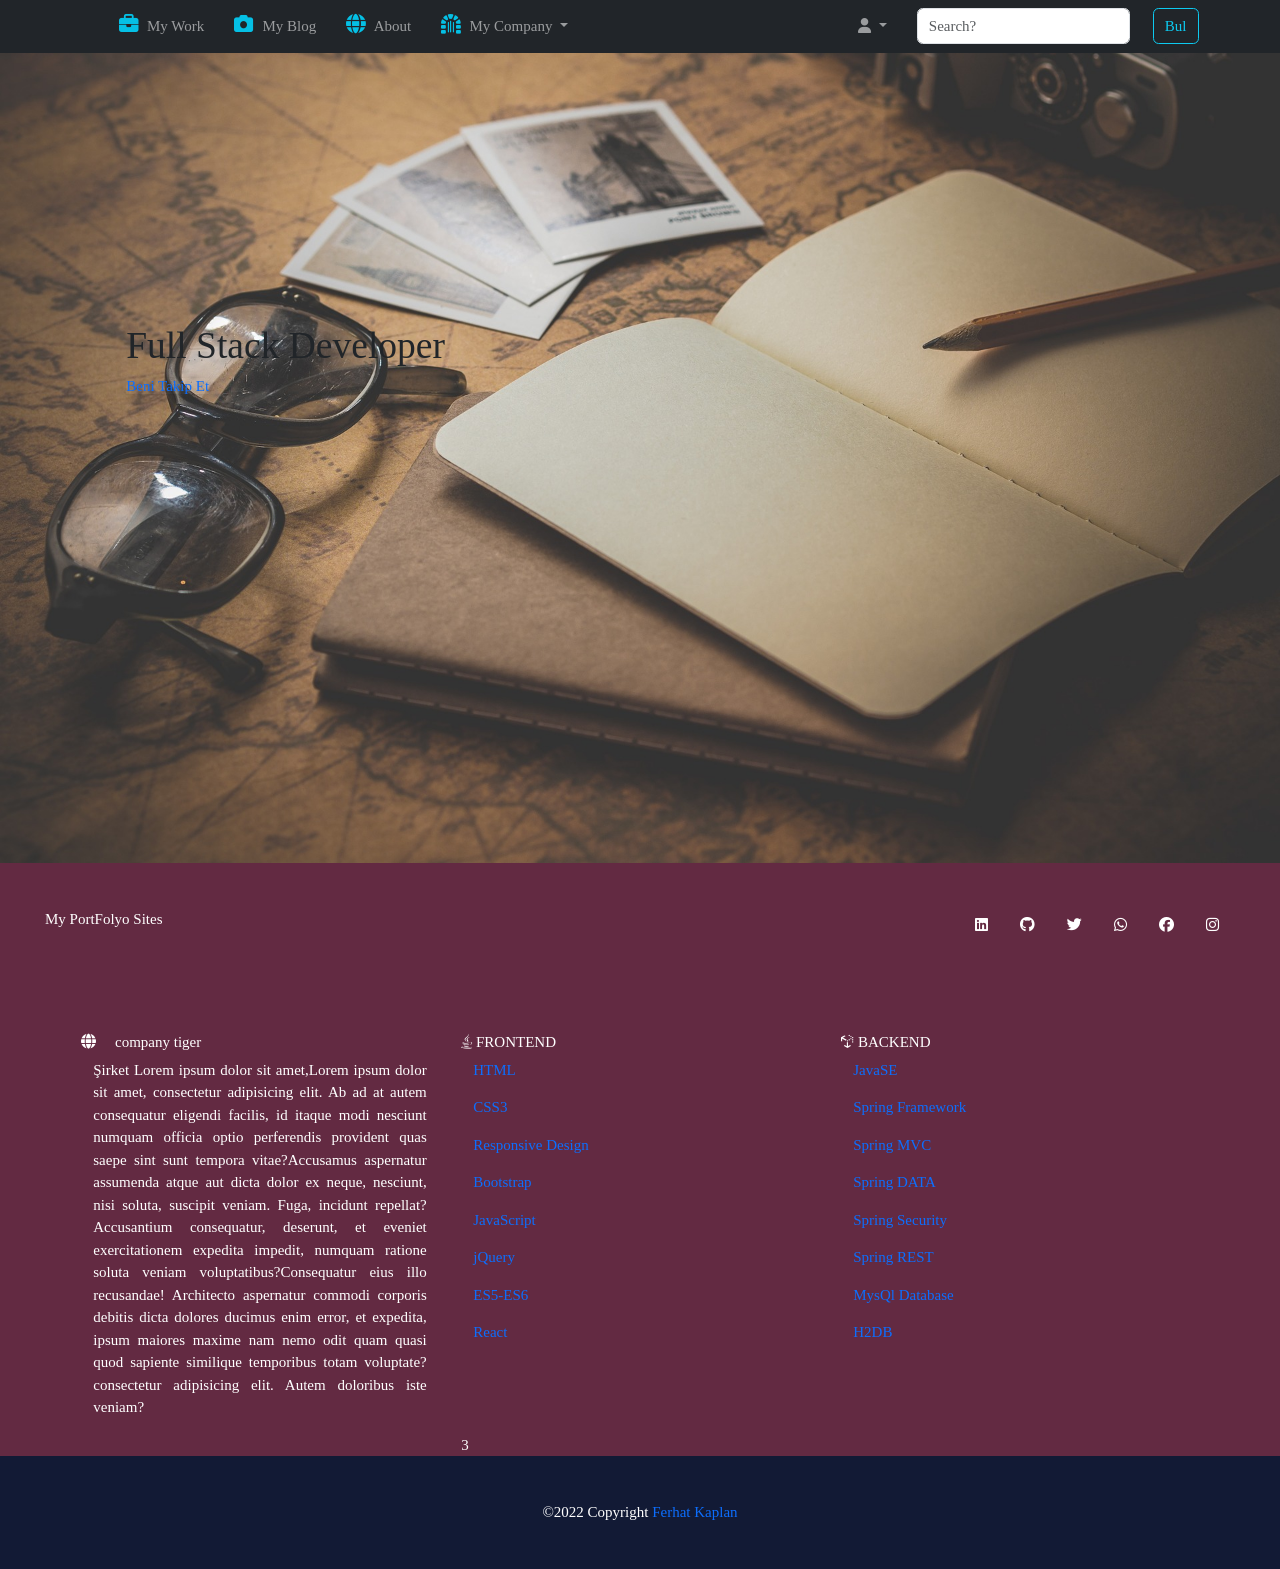
==== frontend/index.html @ b4050d9c "header" ====
<!doctype html>
<html lang="tr">

<!-- title-->
<title>My Portfolyo Sites</title>

<!-- favicon -->
<link rel="icon" href="pictures/favicon.png" />

<!-- Turkce karakter -->
<meta charset="utf-8" />

<!-- responsive design -->
<meta name="viewport" content="width=device-width, initial-scale=1, shrink-to-fit=no">

<!-- seo -->
<meta name="keywords" content="html5,css3,js,jquery,bootstrap,react,es5,es6" />
<meta name="description" content="my portfolyo sites, html5,css3,js,jquery,bootstrap,seo" />
<meta name="author" content="Ferhat Kaplan" />

<!-- Google Fonts-->
<link href="https://fonts.googleapis.com/css2?family=Crimson+Text&family=Josefin+Sans:ital,wght@1,300&family=Quicksand:wght@300&display=swap" rel="stylesheet">

<!-- Font awesome-->
<link rel="stylesheet" href="https://cdnjs.cloudflare.com/ajax/libs/font-awesome/6.1.1/css/all.min.css" />

<!-- Bootstrap CSS v5.0.2 -->
<link rel="stylesheet" href="https://cdn.jsdelivr.net/npm/bootstrap@5.0.2/dist/css/bootstrap.min.css">

<!-- jquery UI -->
<link rel="stylesheet" href="//code.jquery.com/ui/1.13.1/themes/base/jquery-ui.css">
<link rel="stylesheet" href="/resources/demos/style.css">
<script src="https://code.jquery.com/jquery-3.6.0.js"></script>
<script src="https://code.jquery.com/ui/1.13.1/jquery-ui.js"></script>

<!-- react libraries -->
<script crossorigin src="https://unpkg.com/react@17/umd/react.development.js"></script>
<script crossorigin src="https://unpkg.com/react-dom@17/umd/react-dom.development.js"></script>

<!-- animate CSS-->
<link rel="stylesheet" href="css/animate.min.css">

<!-- wow js-->
<script src="js/wow.min.js"></script>
<script>
    new WOW().init()
</script>

<!--sweet alert-->
<script src="https://unpkg.com/sweetalert/dist/sweetalert.min.js"></script>

<!-- External CSS -->
<link rel="stylesheet" href="style.css">

<head>

    <body data-bs-spy="scroll" data-bs-target="#navbar">
        <!-- start codes -->
        <!--  navbar start -->
        <nav class="navbar navbar-expand-lg navbar-dark bg-dark" id="navbar">
            <!-- <div class="container-fluid">  -->
                <div class="container">
                         <!-- LOGO -->
                    <!--div#my_logo>a>img -->
                    <div id="my_logo">
                        <a class="navbar-brand" href="index.html">
                            <img id="my_logo_pic" src="pic/tiger-3297540.png" alt="">
                        </a>
                    </div>

                <button class="navbar-toggler" type="button" data-bs-toggle="collapse" data-bs-target="#navbarSupportedContent" aria-controls="navbarSupportedContent" aria-expanded="false" aria-label="Toggle navigation">
                    <span class="navbar-toggler-icon"></span>
                </button>
                <div class="collapse navbar-collapse" id="navbarSupportedContent">
                    <ul class="navbar-nav me-auto mb-2 mb-lg-0 " id="navbar_icon" >

                        <li class="nav-item">
                            <a class="nav-link" href="my_work"> <i class="fa-solid fa-briefcase ms-3"></i> My Work </a>
                        </li>
                        <li class="nav-item">
                            <a class="nav-link" href="blog">  <i class="fa-solid fa-camera ms-3"></i>  My Blog </a>
                        </li>
                        </li>
                        <li class="nav-item">
                            <a class="nav-link" href="about"> <i class="fa-solid fa-globe ms-3"></i>  About </a>
                        </li>
                        <li>
                        <li class="nav-item dropdown">
                            <a class="nav-link dropdown-toggle" href="#" role="button" data-bs-toggle="dropdown" aria-expanded="false">
                                <i class="fa-solid fa-dungeon ms-3"></i>  My Company
                            </a>
                            <ul class="dropdown-menu">
                                <li><a class="dropdown-item" href="#">News</a></li>
                                <li><a class="dropdown-item" href="#">Ability</a></li>
                                <li><hr class="dropdown-divider"></li>
                                <li><a class="dropdown-item" href="#">Something else </a></li>
                            </ul>
                        </li>
                    </ul>
                    <div class="d-flex align-items-center me-4 " id="right_navbar">
                        <ul class="navbar-nav me-auto mb-2 mb-lg-0">
                        <li class="nav-item dropdown">
                            <a class="nav-link dropdown-toggle" href="#" role="button" data-bs-toggle="dropdown" aria-expanded="false">
                                <i class="fa-solid fa-user"></i></i>
                            </a>
                            <ul class="dropdown-menu">
                                <li><a class="dropdown-item" href="#"  data-bs-toggle="modal" data-bs-target="#login">Login</a></li>
                                <li><hr class="dropdown-divider"></li>
                                <li><a class="dropdown-item" href="#"  data-bs-toggle="modal" data-bs-target="#regiser">Register </a></li>
                            </ul>


                        </li>
                    </div>

                    <form class="d-flex" role="search">
                        <input class="form-control me-4" type="search" placeholder="Search?" aria-label="Search">
                        <button class="btn btn-outline-info" type="submit">Bul</button>
                    </form>
                </div>
            </div>
        </nav>
    <!--  navbar end -->
    <!-- Modal Login -->
        <div class="modal fade" id="login" tabindex="-1" role="dialog" aria-labelledby="login" aria-hidden="true">
            <div class="modal-dialog" role="document">
                <div class="modal-content">
                    <div class="modal-header">
                        <h4 class="modal-title" id="modelTitleId"></h4>
                        <button type="button" class="close" data-bs-dismiss="modal" aria-label="Close">
                            <span aria-hidden="true">&times;</span>
                        </button>
                    </div>
                    <div class="modal-body">
                        LOGİN
                    </div>
                    <div class="modal-footer">
                        <button type="button" class="btn btn-secondary" data-bs-dismiss="modal">Close</button>
                        <button type="button" class="btn btn-primary">Save</button>
                    </div>
                </div>
            </div>
        </div>

    <!-- Modal Register -->
        <div class="modal fade" id="register" tabindex="-1" role="dialog" aria-labelledby="login" aria-hidden="true">
            <div class="modal-dialog" role="document">
                <div class="modal-content">
                    <div class="modal-header">
                        <h4 class="modal-title" id="modelTitleId"></h4>
                        <button type="button" class="close" data-bs-dismiss="modal" aria-label="Close">
                            <span aria-hidden="true">&times;</span>
                        </button>
                    </div>
                    <div class="modal-body">
                        Register
                    </div>
                    <div class="modal-footer">
                        <button type="button" class="btn btn-secondary" data-bs-dismiss="modal">Close</button>
                        <button type="button" class="btn btn-primary">Save</button>
                    </div>
                </div>
            </div>
        </div>
        <header id="header_id">
            <div class="jumbotron text-dark">
                <div class="container">
                    <div class="p-5">
                        <h1>Full Stack Developer</h1>
                        <h4 class="{Html5 CSS3}"></h4>
                        <a href="" class="btn-btn-outline-warning shadow">Beni Takip Et</a></div>
                </div>
            </div>
        </header>




    <!-- footer start -->
        <footer class="text-center-lg-start">
    <!-- footer top -->
            <section id="footer_section_1" class="p-5 d-flex justify-content-center justify-content-lg-between">
                <div class="me-4 none d-lg-block">
                    <span class="text-white">My PortFolyo Sites</span>
                </div>
    <!-- social-->
                <div id="social_id">
                    <a href="" class="me-1 btn btn outline-primary text-reset btn-floating">
                    <i class="fa-brands fa-linkedin"></i>
                </a>
                    <a href="" class="me-1 btn btn outline-dark text-reset btn-floating">
                        <i class="fa-brands fa-github"></i>
                    </a>
                    <a href="" class="me-1 btn btn outline-primary text-reset btn-floating">
                    <i class="fa-brands fa-twitter"></i>
                </a>
                    <a href="" class="me-1 btn btn outline-success text-reset btn-floating">
                    <i class="fa-brands fa-whatsapp"></i>
                </a>
                    <a href="" class="me-1 btn btn outline-primary text-reset btn-floating">
                    <i class="fa-brands fa-facebook"></i>
                </a>
                    <a href="" class="me-1 btn btn outline-danger text-reset btn-floating">
                    <i class="fa-brands fa-instagram"></i>
                </a>
                </div>
            </section>

    <!--footer content-->
            <section id="footer_section_2">
                <div class="container text-center text-md-start mt-5">
                    <div class="row mt-5">
                        <div class="col-md-4 col-lg-4 mx-auto">
                            <h6 class="text-upparcase">
                                <i class="fa-solid fa-globe me-3"></i>
                                company tiger
                            </h6>
                            <p>Şirket Lorem ipsum dolor sit amet,<span>Lorem ipsum dolor sit amet, consectetur adipisicing elit. Ab ad at autem consequatur eligendi facilis, id itaque modi nesciunt numquam officia optio perferendis provident quas saepe sint sunt tempora vitae?</span><span>Accusamus aspernatur assumenda atque aut dicta dolor ex neque, nesciunt, nisi soluta, suscipit veniam. Fuga, incidunt repellat? Accusantium consequatur, deserunt, et eveniet exercitationem expedita impedit, numquam ratione soluta veniam voluptatibus?</span><span>Consequatur eius illo recusandae! Architecto aspernatur commodi corporis debitis dicta dolores ducimus enim error, et expedita, ipsum maiores maxime nam nemo odit quam quasi quod sapiente similique temporibus totam voluptate?</span> consectetur adipisicing elit. Autem doloribus iste veniam?</p>
                        </div>
                        <div class="col-md-4 col-lg-4 mx-auto">
                            <h6 class="text-upparcase">
                                <i class="fa-brands fa-java"></i>
                                FRONTEND
                            </h6>
                            <p><a href="#!">HTML</a> </p>
                            <p><a href="#!">CSS3</a> </p>
                            <p><a href="#!">Responsive Design</a> </p>
                            <p><a href="#!">Bootstrap</a> </p>
                            <p><a href="#!">JavaScript</a> </p>
                            <p><a href="#!">jQuery</a> </p>
                            <p><a href="#!">ES5-ES6</a> </p>
                            <p><a href="#!">React</a> </p>
                            </div>

                        <div class="col-md-4 col-lg-4 mx-auto">
                            <h6 class="text-upparcase">
                                <i class="fa-brands fa-uncharted"></i>
                                BACKEND
                            </h6>
                            <p><a href="#!">JavaSE</a> </p>
                            <p><a href="#!">Spring Framework</a> </p>
                            <p><a href="#!">Spring MVC</a> </p>
                            <p><a href="#!">Spring DATA</a> </p>
                            <p><a href="#!">Spring Security</a> </p>
                            <p><a href="#!">Spring REST</a> </p>
                            <p><a href="#!">MysQl Database</a> </p>
                            <p><a href="#!">H2DB</a> </p>

                        </div>

                        <div class="col-md-4 col-lg-4 mx-auto">3</div>
                    </div>
                </div>
            </section>



    <!-- copy right-->
            <div class="text-center p-5" id="copy_right">
                &copy;2022 Copyright
            <a href="https://github.com/ferhatkaplan" class="ferhat_kaplan" >Ferhat Kaplan</a>
            </div>

        </footer>
    <!-- footer end -->
    <!-- end codes -->


    <!-- Bootstrap JavaScript Libraries -->
        <script src="https://cdn.jsdelivr.net/npm/@popperjs/core@2.9.2/dist/umd/popper.min.js"></script>
        <script src="https://cdn.jsdelivr.net/npm/bootstrap@5.0.2/dist/js/bootstrap.min.js"></script>

     <!-- External JS -->
        <script src="template.js"></script>

    </body>

</html>
---- frontend/style.css ----
/*
project name: My Portfolyo Sites
project date: 10/08/2022
project author: Ferhat Kaplan
project version: v.1
*/

/* Common Group Selector */
*{
    margin: 0;
    padding: 0;
    box-sizing: border-box;
}
body{
    position: relative;
    font-family: 'Lucida Sans', 'Lucida Sans Regular', 'Lucida Grande', 'sans-serif';
    background-color: #05c0e5;
}
html{
    font-size: 15px;

}
ul{
    list-style: none;
}

a{
    text-decoration: none;
}

p{
    margin-left: 0.8rem;
    margin-right: 0.8rem;
    text-align: justify;
}

.my_clear::before {
    content: "";
    clear: both;
    display: block
}

img{
    max-width: 100%;
    height: auto;
}


/* line-clamp --->(satır sayısı ile alakalı)<--- */
.line_clamp4{
    display: -webkit-box;
    overflow: hidden;
    -webkit-line-clamp: 4;
    -webkit-box-orient: vertical;
}

.line_clamp6{
    display: -webkit-box;
    overflow: hidden;
    -webkit-line-clamp: 6;
    -webkit-box-orient: vertical;
}

/*###########################################################################*/

/* NAVBAR */
#my_logo_pic {
    width: 5rem;
    border-radius: 50%;
}
#my_logo_pic:hover{
    opacity: 0.5;
    /*box-shadow: 1px 1px 3px 1px; */
}

#navbar_icon i{
    font-size: 1.3rem;
    margin-right: 0.3rem;
    color: #05c0e5;
}

/*###########################################################################*/
/* HEADER */

header{
    height: 90vh;
    padding-top: 15rem;
    background-image: url("pic/gozl.jpg");
    background-position: 50% 50%;
    background-size: cover;

}

/*###########################################################################*/
/* MAIN */

/*###########################################################################*/
/* FOOTER */
footer{
    min-height: 20rem;
    width: auto;
    background-color: #632a42;
    color: white;
}
#copy_right{
    background-color: #121a35;
}




font-family: 'Crimson Text','Josefin Sans','Quicksand', serif,sans-serif;
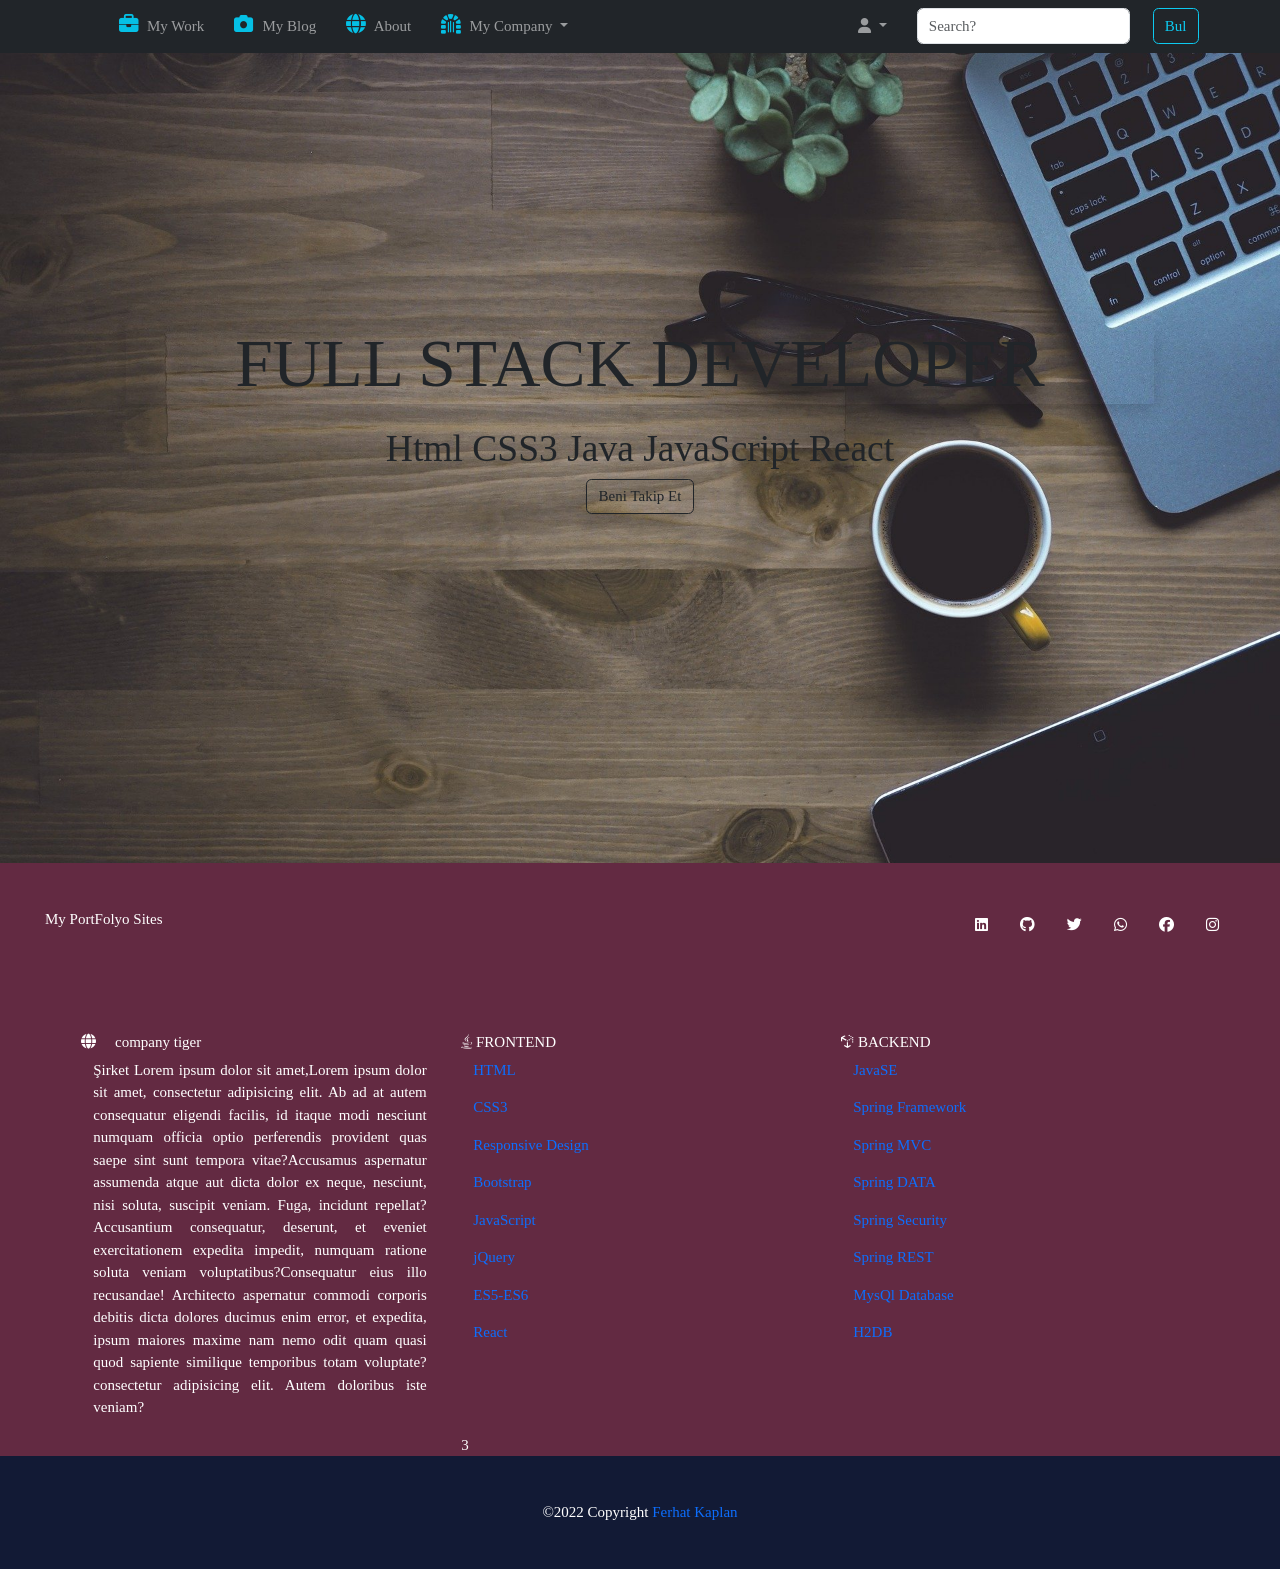
==== commit f3a7890e: "frontend" ====
--- a/frontend/index.html
+++ b/frontend/index.html
@@ -165,10 +165,10 @@
         <header id="header_id">
             <div class="jumbotron text-dark">
                 <div class="container">
-                    <div class="p-5">
-                        <h1>Full Stack Developer</h1>
-                        <h4 class="{Html5 CSS3}"></h4>
-                        <a href="" class="btn-btn-outline-warning shadow">Beni Takip Et</a></div>
+                    <div class="p-5 text-center">
+                        <h1 class="text-uppercase display-2 shadow ">Full Stack Developer</h1>
+                        <h4 class="text-capitalize display-6 mt-4">Html CSS3 Java JavaScript React</h4>
+                        <a href="" class="btn btn-outline-dark shadow">Beni Takip Et</a></div>
                 </div>
             </div>
         </header>
--- a/frontend/style.css
+++ b/frontend/style.css
@@ -85,7 +85,7 @@
 header{
     height: 90vh;
     padding-top: 15rem;
-    background-image: url("pic/gozl.jpg");
+    background-image: url("pic/kullan.jpg");
     background-position: 50% 50%;
     background-size: cover;
 
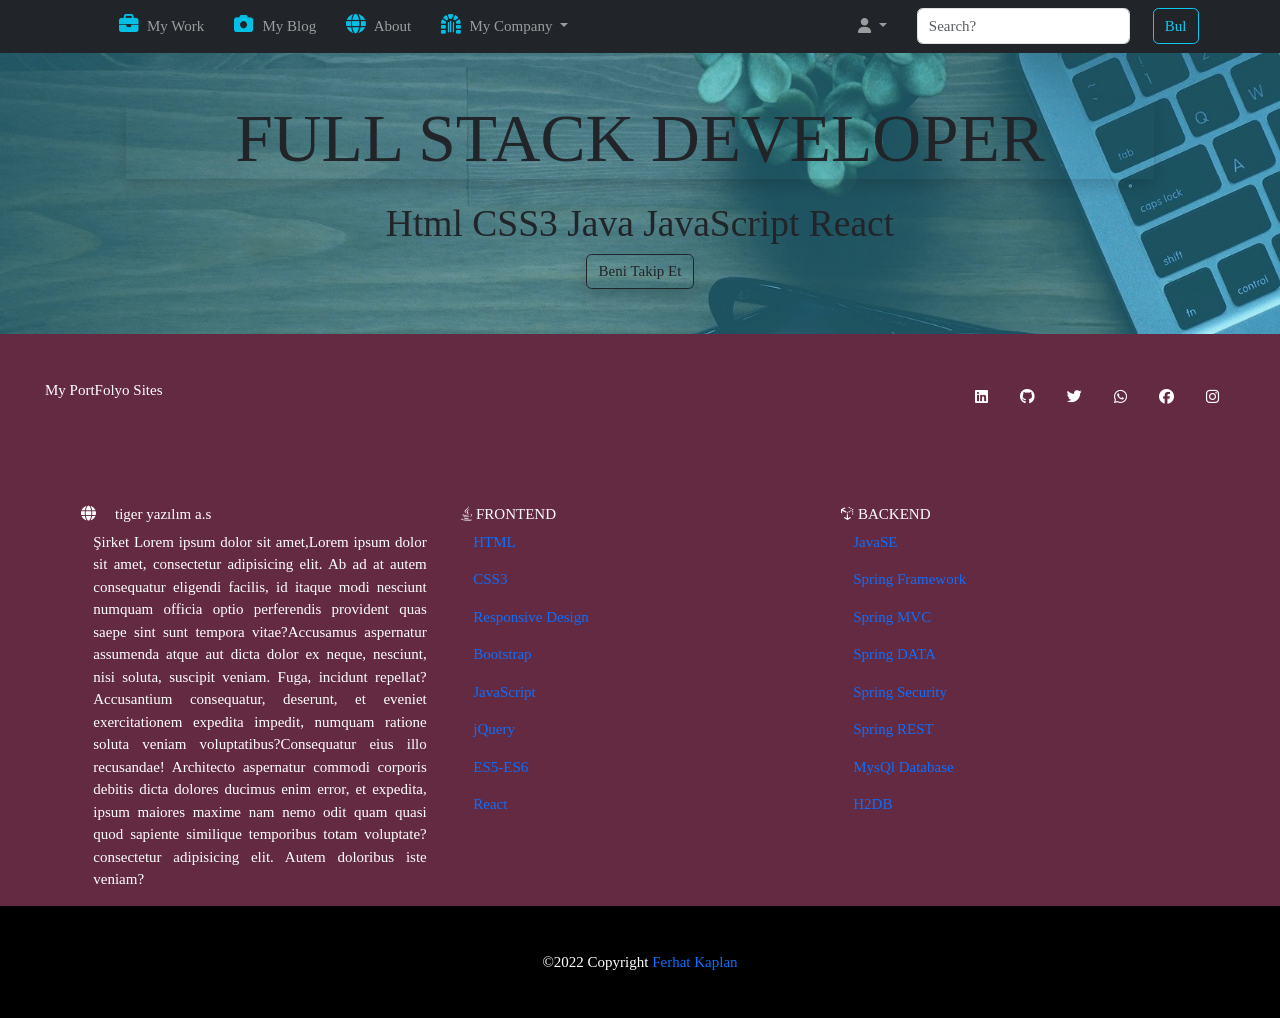
==== commit 755a5ba3: "header backroun" ====
--- a/frontend/index.html
+++ b/frontend/index.html
@@ -162,17 +162,18 @@
                 </div>
             </div>
         </div>
+    <!-- header start -->
         <header id="header_id">
             <div class="jumbotron text-dark">
                 <div class="container">
                     <div class="p-5 text-center">
                         <h1 class="text-uppercase display-2 shadow ">Full Stack Developer</h1>
                         <h4 class="text-capitalize display-6 mt-4">Html CSS3 Java JavaScript React</h4>
-                        <a href="" class="btn btn-outline-dark shadow">Beni Takip Et</a></div>
+                        <a href="#!" class="btn btn-outline-dark shadow">Beni Takip Et</a></div>
                 </div>
             </div>
         </header>
-
+    <!-- header end -->
 
 
 
@@ -213,7 +214,7 @@
                         <div class="col-md-4 col-lg-4 mx-auto">
                             <h6 class="text-upparcase">
                                 <i class="fa-solid fa-globe me-3"></i>
-                                company tiger
+                                tiger yazılım a.s
                             </h6>
                             <p>Şirket Lorem ipsum dolor sit amet,<span>Lorem ipsum dolor sit amet, consectetur adipisicing elit. Ab ad at autem consequatur eligendi facilis, id itaque modi nesciunt numquam officia optio perferendis provident quas saepe sint sunt tempora vitae?</span><span>Accusamus aspernatur assumenda atque aut dicta dolor ex neque, nesciunt, nisi soluta, suscipit veniam. Fuga, incidunt repellat? Accusantium consequatur, deserunt, et eveniet exercitationem expedita impedit, numquam ratione soluta veniam voluptatibus?</span><span>Consequatur eius illo recusandae! Architecto aspernatur commodi corporis debitis dicta dolores ducimus enim error, et expedita, ipsum maiores maxime nam nemo odit quam quasi quod sapiente similique temporibus totam voluptate?</span> consectetur adipisicing elit. Autem doloribus iste veniam?</p>
                         </div>
@@ -245,11 +246,7 @@
                             <p><a href="#!">Spring REST</a> </p>
                             <p><a href="#!">MysQl Database</a> </p>
                             <p><a href="#!">H2DB</a> </p>
-
                         </div>
-
-                        <div class="col-md-4 col-lg-4 mx-auto">3</div>
-                    </div>
                 </div>
             </section>
 
--- a/frontend/style.css
+++ b/frontend/style.css
@@ -78,19 +78,26 @@
     margin-right: 0.3rem;
     color: #05c0e5;
 }
-
 /*###########################################################################*/
 /* HEADER */
-
-header{
-    height: 90vh;
+#header{
+    position: relative;
+}
+header::before{
+    position: absolute;
+    top:0;
+    bottom: 0;
+    right: 0;
+    left: 0;
+    content:"";
+    height: 110vh;
     padding-top: 15rem;
     background-image: url("pic/kullan.jpg");
     background-position: 50% 50%;
     background-size: cover;
-
+    opacity: 0.7;
+    z-index: -1;
 }
-
 /*###########################################################################*/
 /* MAIN */
 
@@ -103,10 +110,7 @@
     color: white;
 }
 #copy_right{
-    background-color: #121a35;
+    background-color: #000000;
 }
 
-
-
-
 font-family: 'Crimson Text','Josefin Sans','Quicksand', serif,sans-serif;
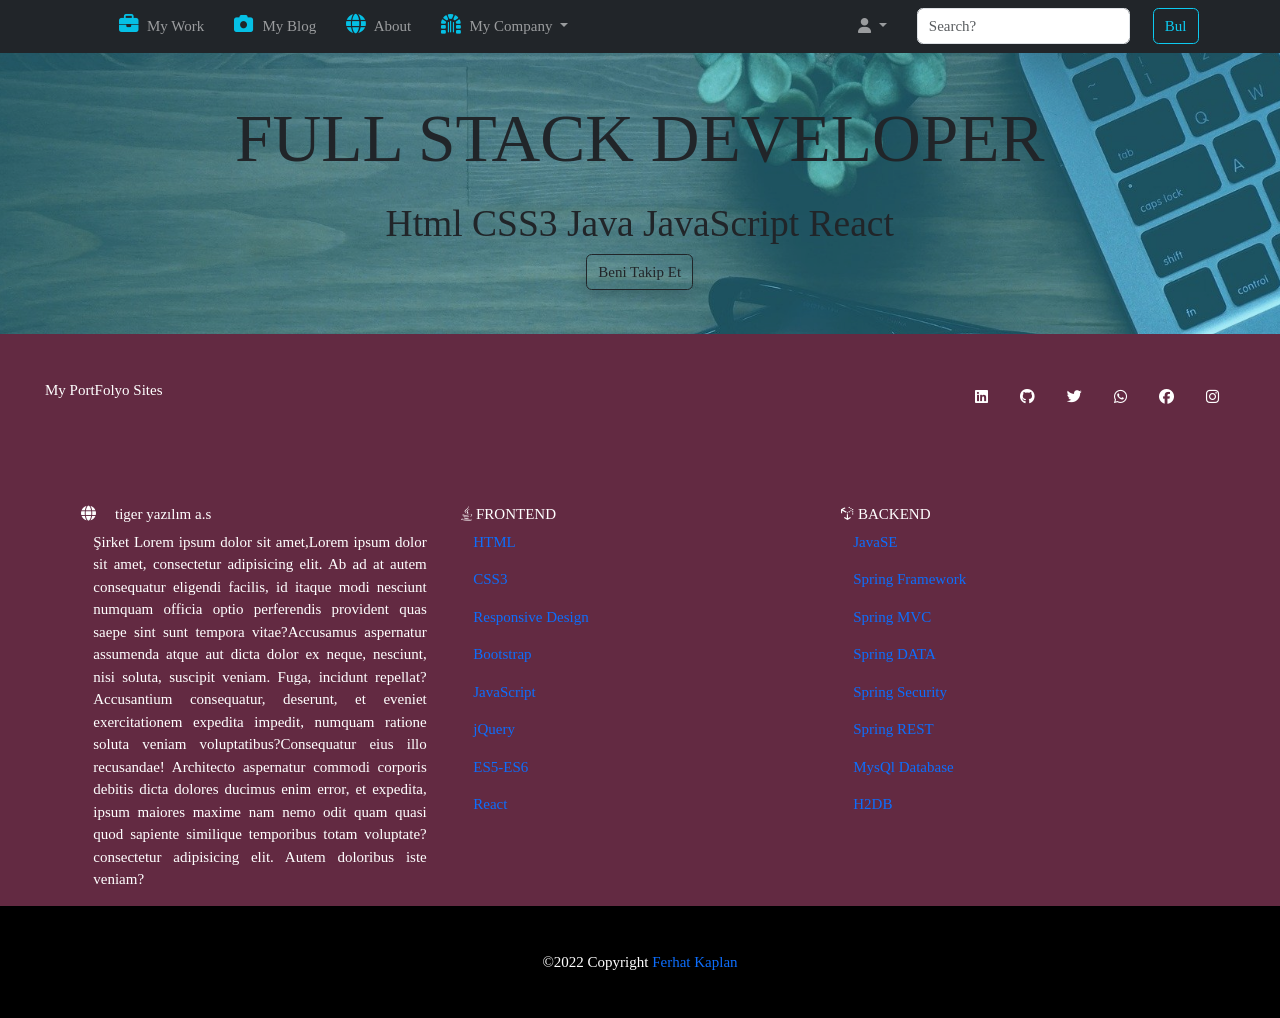
==== commit f5cf186d: "wow yapısı" ====
--- a/frontend/index.html
+++ b/frontend/index.html
@@ -167,9 +167,9 @@
             <div class="jumbotron text-dark">
                 <div class="container">
                     <div class="p-5 text-center">
-                        <h1 class="text-uppercase display-2 shadow ">Full Stack Developer</h1>
-                        <h4 class="text-capitalize display-6 mt-4">Html CSS3 Java JavaScript React</h4>
-                        <a href="#!" class="btn btn-outline-dark shadow">Beni Takip Et</a></div>
+                        <h1 class="text-uppercase display-2 wow bounceIn animated" >Full Stack Developer</h1>
+                        <h4 class="text-capitalize display-6 mt-4 wow zoomIn animated" date-wow-delay="0.50s">Html CSS3 Java JavaScript React</h4>
+                        <a href="#!" class="btn btn-outline-dark shadow wow zoomInUp animated" date-wow-delay="0.60s">Beni Takip Et</a></div>
                 </div>
             </div>
         </header>
--- a/frontend/style.css
+++ b/frontend/style.css
@@ -112,5 +112,4 @@
 #copy_right{
     background-color: #000000;
 }
-
 font-family: 'Crimson Text','Josefin Sans','Quicksand', serif,sans-serif;
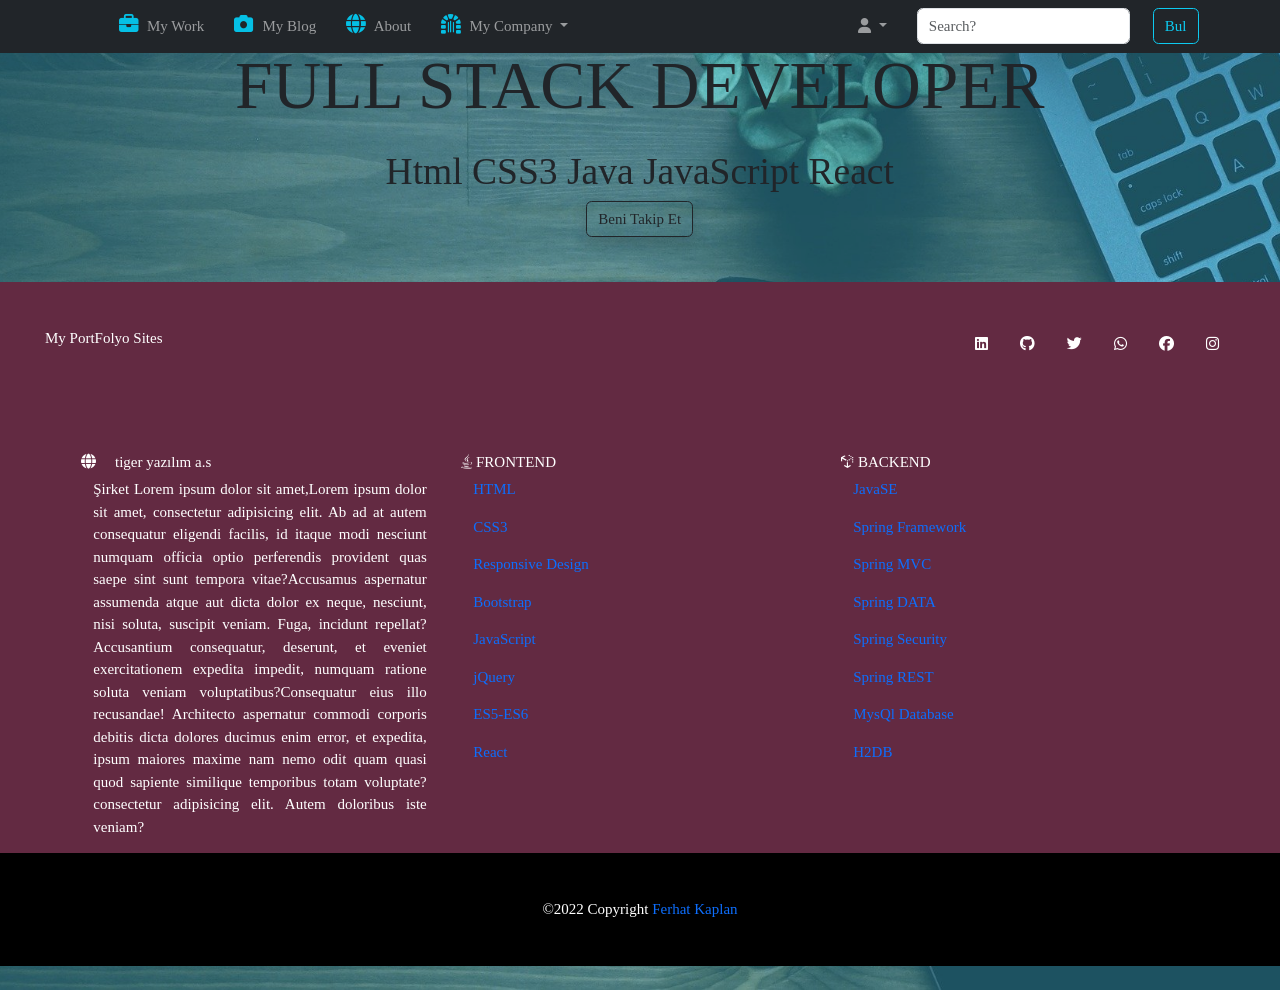
==== commit 31810022: "navbar" ====
--- a/frontend/index.html
+++ b/frontend/index.html
@@ -57,7 +57,7 @@
     <body data-bs-spy="scroll" data-bs-target="#navbar">
         <!-- start codes -->
         <!--  navbar start -->
-        <nav class="navbar navbar-expand-lg navbar-dark bg-dark" id="navbar">
+        <nav class="navbar navbar-expand-lg fixed-top navbar-dark bg-dark" id="navbar">
             <!-- <div class="container-fluid">  -->
                 <div class="container">
                          <!-- LOGO -->
@@ -178,7 +178,7 @@
 
 
     <!-- footer start -->
-        <footer class="text-center-lg-start">
+        <footer class="text-center-lg-start"...>
     <!-- footer top -->
             <section id="footer_section_1" class="p-5 d-flex justify-content-center justify-content-lg-between">
                 <div class="me-4 none d-lg-block">
--- a/frontend/style.css
+++ b/frontend/style.css
@@ -64,6 +64,9 @@
 /*###########################################################################*/
 
 /* NAVBAR */
+#navbar{
+    opacity: 1;
+}
 #my_logo_pic {
     width: 5rem;
     border-radius: 50%;
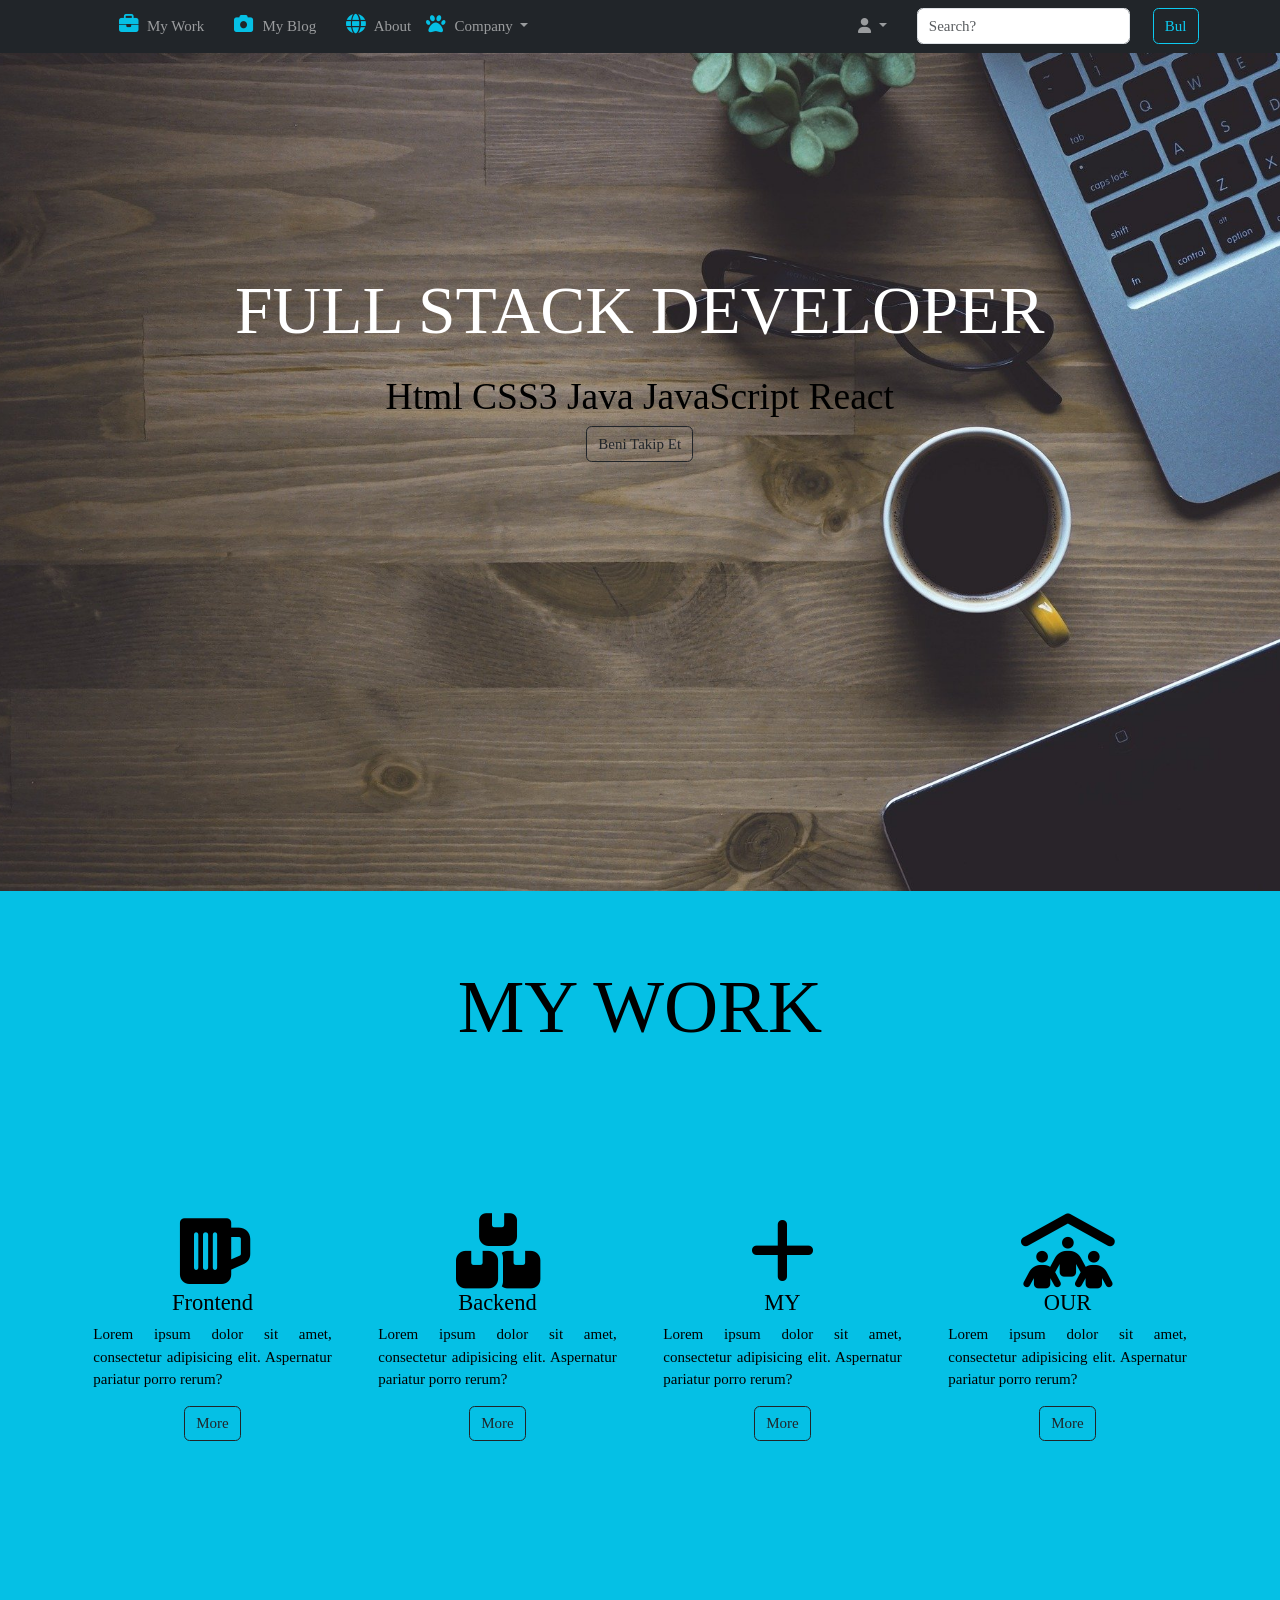
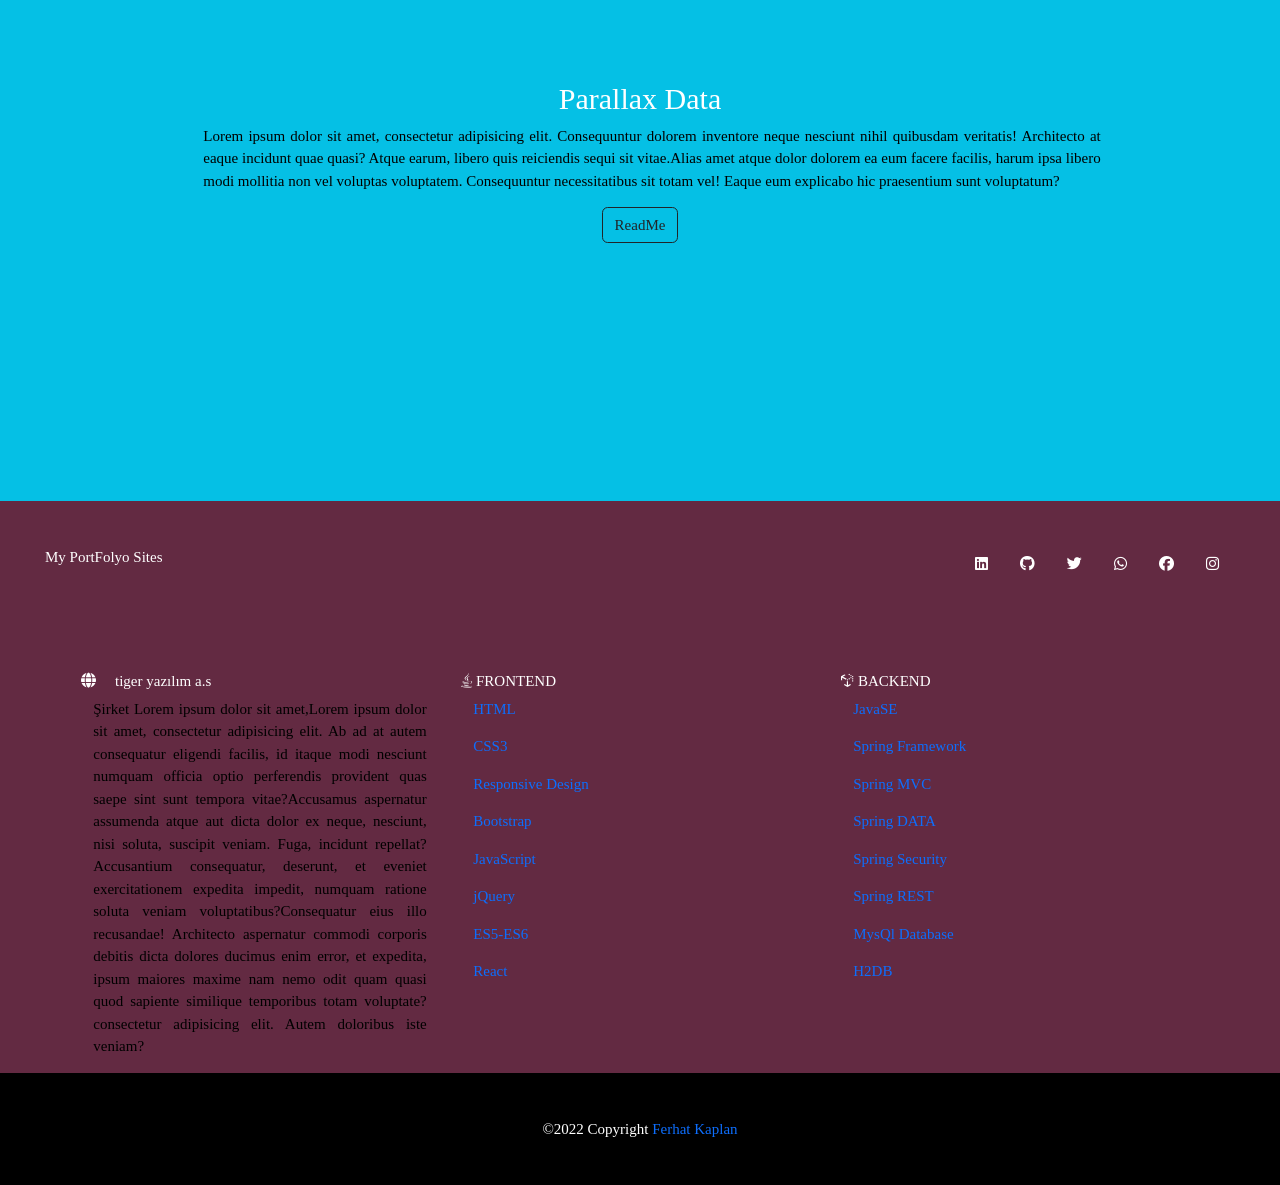
==== commit a7a3599f: "parallax" ====
--- a/frontend/index.html
+++ b/frontend/index.html
@@ -87,7 +87,7 @@
                         <li>
                         <li class="nav-item dropdown">
                             <a class="nav-link dropdown-toggle" href="#" role="button" data-bs-toggle="dropdown" aria-expanded="false">
-                                <i class="fa-solid fa-dungeon ms-3"></i>  My Company
+                                <i class="fa-solid fa-paw"></i>   Company
                             </a>
                             <ul class="dropdown-menu">
                                 <li><a class="dropdown-item" href="#">News</a></li>
@@ -175,10 +175,84 @@
         </header>
     <!-- header end -->
 
+    <!-- main start -->
+        <main class="clearfix">
+            <!--my_work  start-->
+            <section id="my_work">
+                <div class="icon_messages">
+                    <!--  <h3 class="display-5 text-uppercase border-bottom border-3 border-primary text-center mx-auto w-50 pt-3 pb-3 " style="margin-bottom:10rem;">
+                          My work</h3>-->
+                    <p class="heading_class">My work</p>
+                    <div class="container">
+                        <div class="row">
+                            <div class="col-12 col-md-3 col-xl-3 col-lg-2 text-center  wow bounceInLeft  animated"
+                                 data-wow-delay=".40">
+                                <i class="fa-solid fa-beer-mug-empty"></i>
+                                <h4>Frontend</h4>
+                                <p>Lorem ipsum dolor sit amet, consectetur adipisicing elit. Aspernatur pariatur porro rerum?</p>
+                                <div class="col-12 text-center">
+                                    <button class="btn btn-outline-dark">More</button>
+                                </div>
+                            </div>
+                            <div class="col-12 col-md-3 col-xl-3  text-center  wow bounceInLeft animated"
+                                 data-wow-delay=".40">
+                                <i class="fa-solid fa-boxes-stacked"></i>
+                                <h4>Backend</h4>
+                                <p>Lorem ipsum dolor sit amet, consectetur adipisicing elit. Aspernatur pariatur porro rerum?</p>
+                                <div class="col-12 text-center">
+                                    <button class="btn btn-outline-dark">More</button>
+                                </div>
+                            </div>
+                            <div class="col-12 col-md-3 col-xl-3 text-center  wow bounceInRight animated"
+                                 data-wow-delay=".40">
+                                <i class="fa-solid fa-plus"></i>
+                                <h4>MY</h4>
+                                <p>Lorem ipsum dolor sit amet, consectetur adipisicing elit. Aspernatur pariatur porro rerum?</p>
+                                <div class="col-12 text-center">
+                                    <button class="btn btn-outline-dark">More</button>
+                                </div>
+                            </div>
+                            <div class="col-12 col-md-3 col-xl-3 text-center  wow bounceInRight animated"
+                                 data-wow-delay=".40">
+                                <i class="fa-solid fa-people-roof"></i>
+                                <h4>OUR</h4>
+                                <p>Lorem ipsum dolor sit amet, consectetur adipisicing elit. Aspernatur pariatur porro rerum?</p>
+                                <div class="col-12 text-center">
+                                    <button class="btn btn-outline-dark">More</button>
+                                </div>
+                            </div>
+                        </div> <!--row end-->
+                    </div> <!--container end-->
+                </div>
+            </section>
+            <!--my_work  end-->
+
+            <!--parallax  start-->
+            <section class="parallax_class">
+                <div class="container">
+                    <div class="row">
+                        <h2>Parallax Data</h2>
+                        <p><span>Lorem ipsum dolor sit amet, consectetur adipisicing elit. Consequuntur dolorem inventore neque nesciunt nihil quibusdam veritatis! Architecto at eaque incidunt quae quasi? Atque earum, libero quis reiciendis sequi sit vitae.</span><span>Alias amet atque dolor dolorem ea eum facere facilis, harum ipsa libero modi mollitia non vel voluptas voluptatem. Consequuntur necessitatibus sit totam vel! Eaque eum explicabo hic praesentium sunt voluptatum?</span></p>
+                        <div class="col-12-text-center">
+                            <button class="btn btn-outline-dark">ReadMe</button>
+                        </div>
+                    </div>
+                </div>
+            </section>
+
+            <!--parallax  end-->
+
+
+
+
+
+        </main>
+    <!-- main end -->
+
 
 
     <!-- footer start -->
-        <footer class="text-center-lg-start"...>
+        <footer class="text-center-lg-start">
     <!-- footer top -->
             <section id="footer_section_1" class="p-5 d-flex justify-content-center justify-content-lg-between">
                 <div class="me-4 none d-lg-block">
--- a/frontend/style.css
+++ b/frontend/style.css
@@ -37,15 +37,20 @@
 .my_clear::before {
     content: "";
     clear: both;
-    display: block
+    display: block;
 }
 
 img{
     max-width: 100%;
     height: auto;
 }
-
-
+.heading_class{
+    font-size: 5rem;
+    text-align: center;
+    text-transform: uppercase;
+    color: black;
+    margin-bottom: 10rem;
+}
 /* line-clamp --->(satır sayısı ile alakalı)<--- */
 .line_clamp4{
     display: -webkit-box;
@@ -66,10 +71,12 @@
 /* NAVBAR */
 #navbar{
     opacity: 1;
+
 }
 #my_logo_pic {
     width: 5rem;
-    border-radius: 50%;
+    height: auto;
+
 }
 #my_logo_pic:hover{
     opacity: 0.5;
@@ -83,8 +90,18 @@
 }
 /*###########################################################################*/
 /* HEADER */
-#header{
+header{
+    height: 80vh;
+    padding-top:15rem;
+    background-image: url("pic/kullan.jpg");
+    background-position: 50% 50%;
+    background-size:cover;
+}
+
+header{
     position: relative;
+    height: 99vh;
+
 }
 header::before{
     position: absolute;
@@ -93,16 +110,58 @@
     right: 0;
     left: 0;
     content:"";
-    height: 110vh;
     padding-top: 15rem;
     background-image: url("pic/kullan.jpg");
     background-position: 50% 50%;
     background-size: cover;
-    opacity: 0.7;
+    opacity: 0.4;
     z-index: -1;
 }
 /*###########################################################################*/
 /* MAIN */
+#my_work{
+    padding:4rem;
+}
+
+#my_work h3,h4,p{
+    color:black;
+}
+/* parallax_class */
+
+.parallax_class{
+    position: relative;
+    height: 40rem;
+    padding:12rem;
+    text-align: center;
+}
+.parallax_class::before{
+    position:absolute;
+    top:0;
+    bottom:0;
+    right: 0;
+    left: 0;
+    content:"";
+    opacity: .7;
+    z-index:-1;
+
+    padding: 3rem;
+    background-image: url("pic/photos-256887_1920.jpg");
+    background-size: cover;
+    background-color: transparent;
+    background-repeat: no-repeat;
+    background-attachment: fixed;
+}
+.parallax_class h2,h1{
+    color:white;
+}
+
+#my_work i{
+    text-align: center;
+    color:black;
+    font-size: 5rem;
+}
+
+
 
 /*###########################################################################*/
 /* FOOTER */
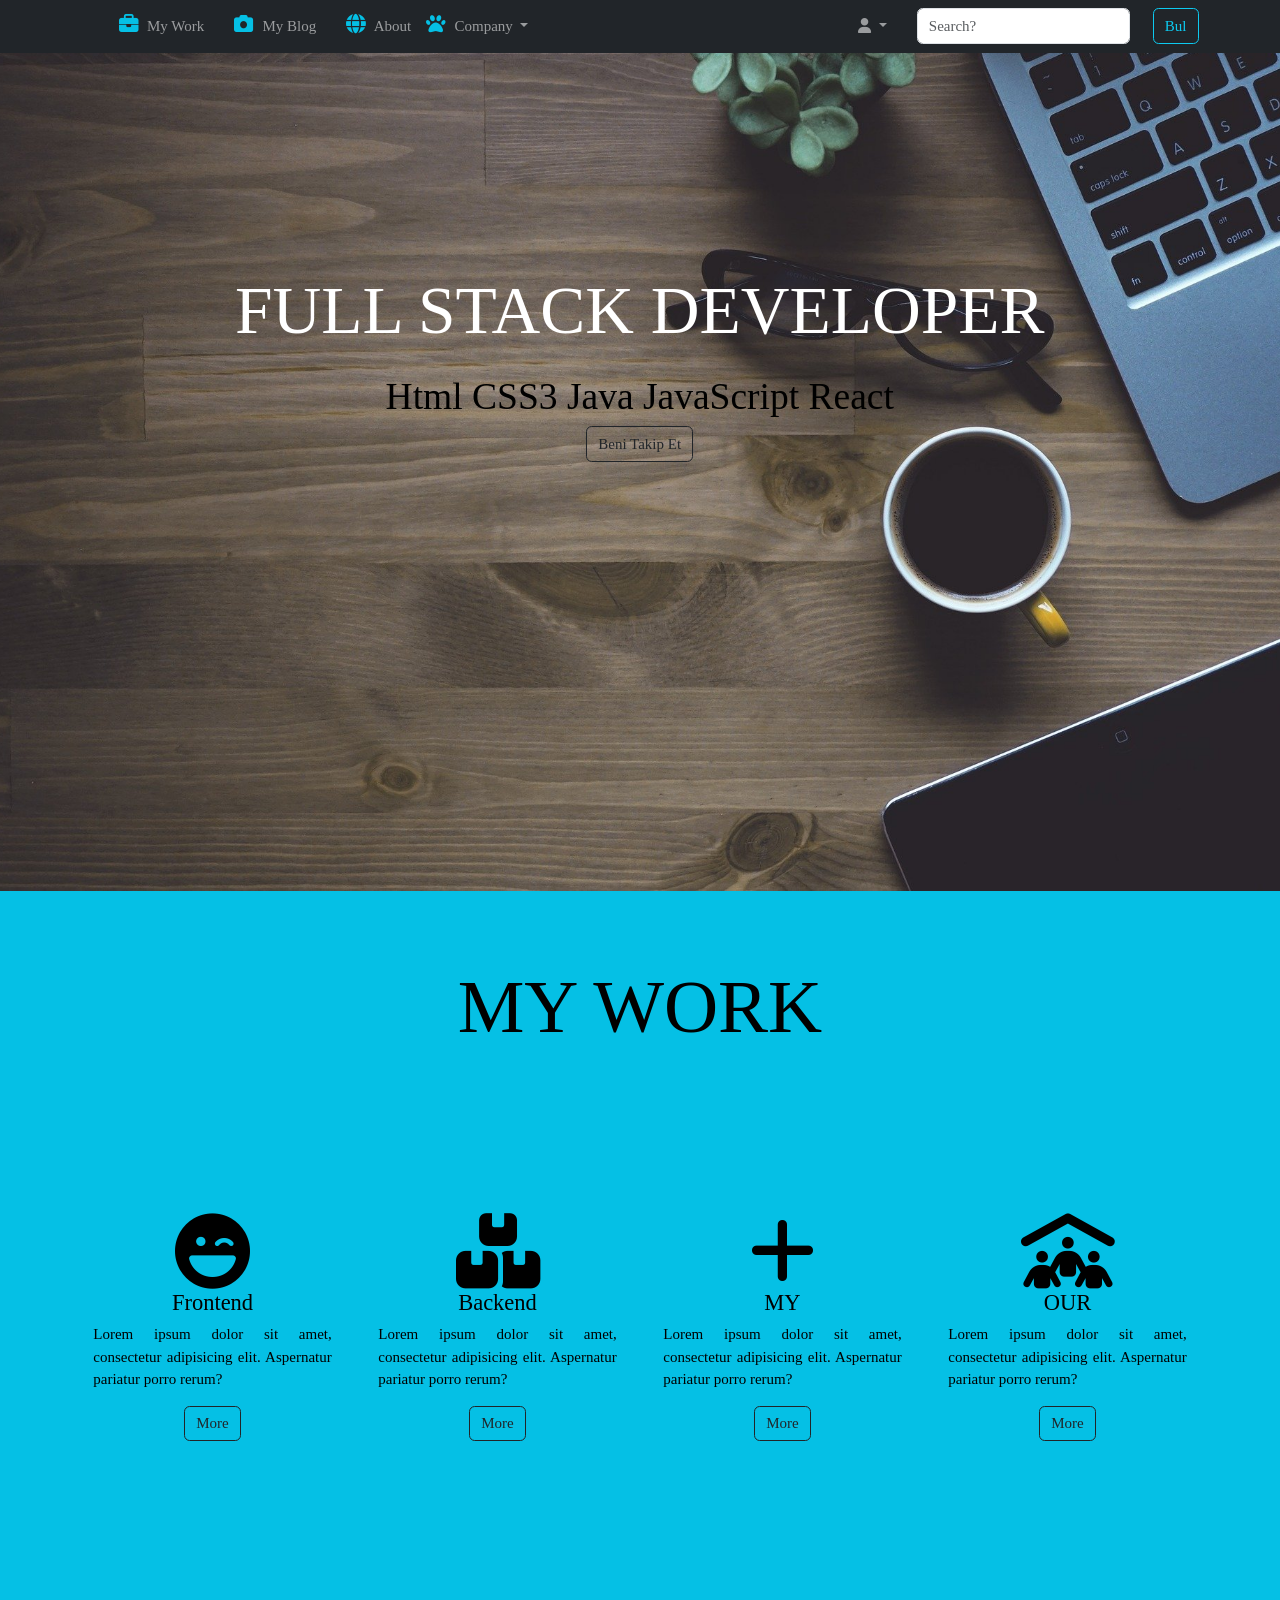
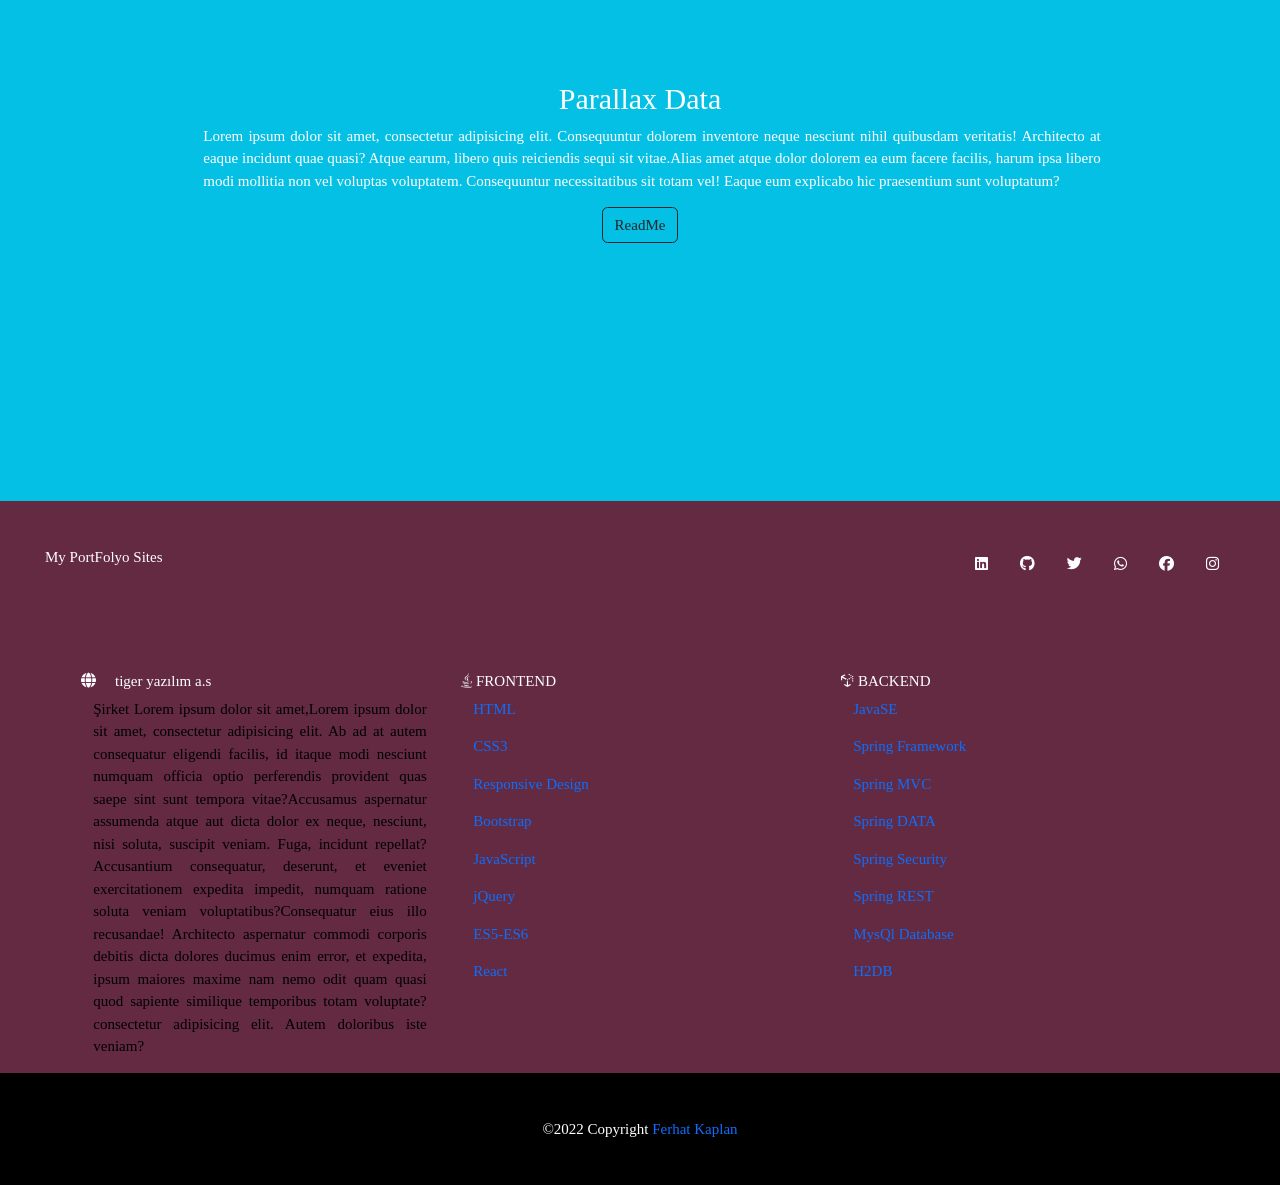
==== commit d2895db5: "js" ====
--- a/frontend/index.html
+++ b/frontend/index.html
@@ -187,7 +187,7 @@
                         <div class="row">
                             <div class="col-12 col-md-3 col-xl-3 col-lg-2 text-center  wow bounceInLeft  animated"
                                  data-wow-delay=".40">
-                                <i class="fa-solid fa-beer-mug-empty"></i>
+                                <i class="fa-solid fa-face-laugh-wink"></i>
                                 <h4>Frontend</h4>
                                 <p>Lorem ipsum dolor sit amet, consectetur adipisicing elit. Aspernatur pariatur porro rerum?</p>
                                 <div class="col-12 text-center">
--- a/frontend/style.css
+++ b/frontend/style.css
@@ -153,7 +153,13 @@
 }
 .parallax_class h2,h1{
     color:white;
+
 }
+.parallax_class p{
+    color: white;
+
+}
+
 
 #my_work i{
     text-align: center;
